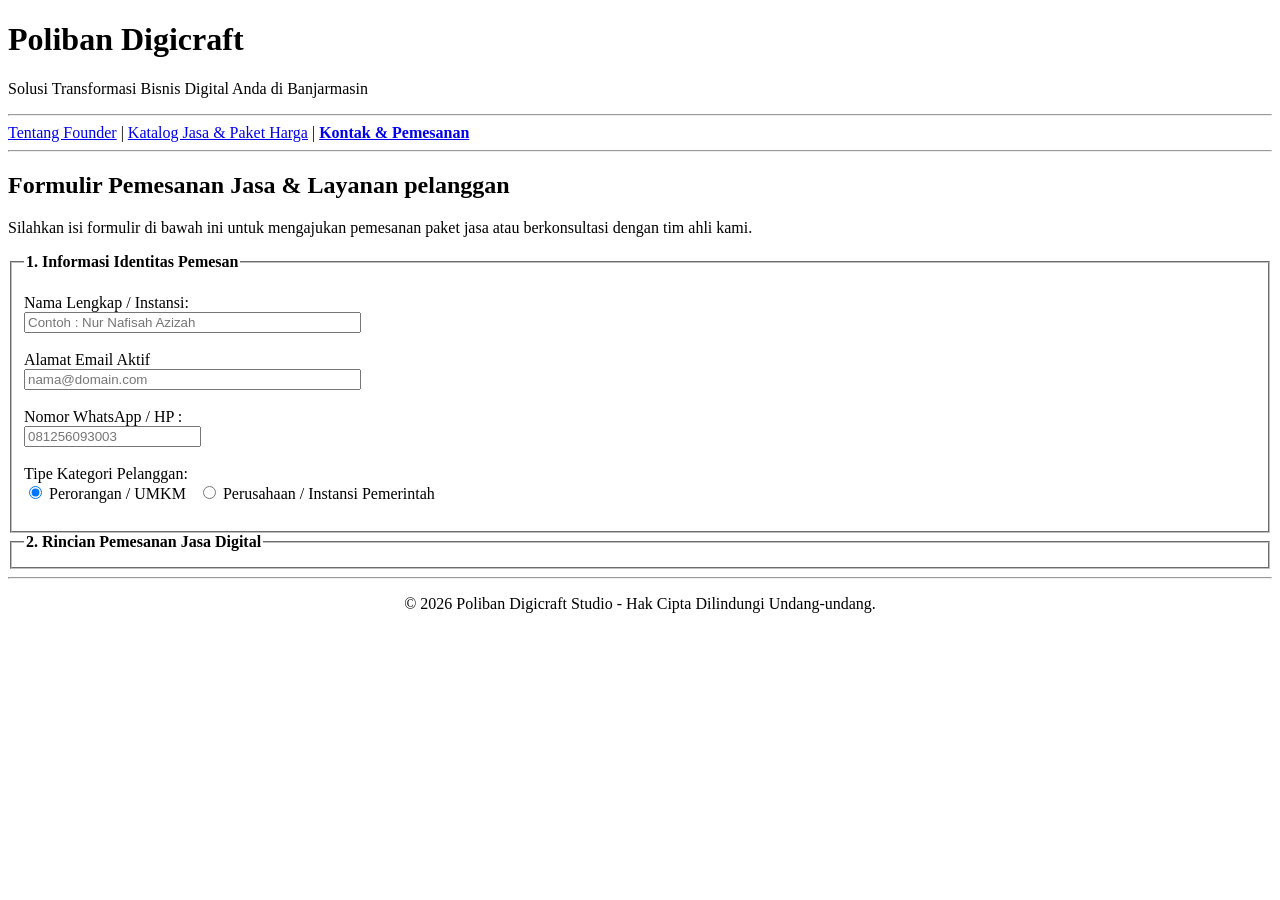
==== kontak.html @ 4de4b11e "pertemuan 4 form" ====
<!DOCTYPE html>
<html lang="en">
<head>
    <meta charset="UTF-8">
    <meta name="viewport" content="width=device-width, initial-scale=1.0">
    <title>Kontak & Pemesanan - Poliban Digicraft Studio</title>
</head>
<body>
    <!-- Bagian Kepala Halaman (Header & Navigasi)-->
    <header>
        <h1>Poliban Digicraft</h1>
        <p>Solusi Transformasi Bisnis Digital Anda di Banjarmasin</p>
        <hr>
    </header>
    <nav>
        <a href="biodata.html">Tentang Founder</a> |
        <a href="produk.html">Katalog Jasa & Paket Harga</a> |
        <a href="kontak.html"><b>Kontak & Pemesanan</b></a>
    </nav>
    <hr>

    <main>
        <h2>Formulir Pemesanan Jasa & Layanan pelanggan</h2>
        <p>Silahkan isi formulir di bawah ini untuk mengajukan pemesanan paket jasa atau berkonsultasi dengan tim ahli kami.</p>

        <form action="#" method="POST">
            <!-- Grup 1: Data Diri Pelanggan -->
             <fieldset>
                <legend><b>1. Informasi Identitas Pemesan</b></legend>
                <br>
                <label for="nama_lengkap">Nama Lengkap / Instansi:</label><br>
                <input type="text" id="nama_lengkap" name="nama_lengkap" placeholder="Contoh : Nur Nafisah Azizah" size="40" required>
                <br><br>

                <label for="email_pemesan">Alamat Email Aktif</label><br>
                <input type="email" id="email_pemesan" name="email_pemesan" placeholder="nama@domain.com" size="40" required>
                <br><br>

                <label for="no_whatsapp">Nomor WhatsApp / HP :</label><br>
                <input type="tel" id="no_whatsapp" name="no_whatsapp" placeholder="081256093003" required>
                <br><br>

                <label>Tipe Kategori Pelanggan:</label><br>
                <input type="radio" id="kategori_personal" name="tipe_klien" value="Personal" checked>
                <label for="kategori_personal">Perorangan / UMKM</label>&nbsp;&nbsp;
                <input type="radio" id="kategori_korporat" name="tipe_klien" value="Korporat">
                <label for="kategori_korporat">Perusahaan / Instansi Pemerintah</label>
                <br><br>
             </fieldset>
             <!-- Grup 2: Detail Pemesanan Layanan -->
              <fieldset>
                <legend><b>2. Rincian Pemesanan Jasa Digital</b></legend>
              </fieldset>
        </form>
    </main>


    <footer>
        <hr>
        <p align="center">&copy; 2026 Poliban Digicraft Studio - Hak Cipta Dilindungi Undang-undang.</p>
    </footer>
</html>
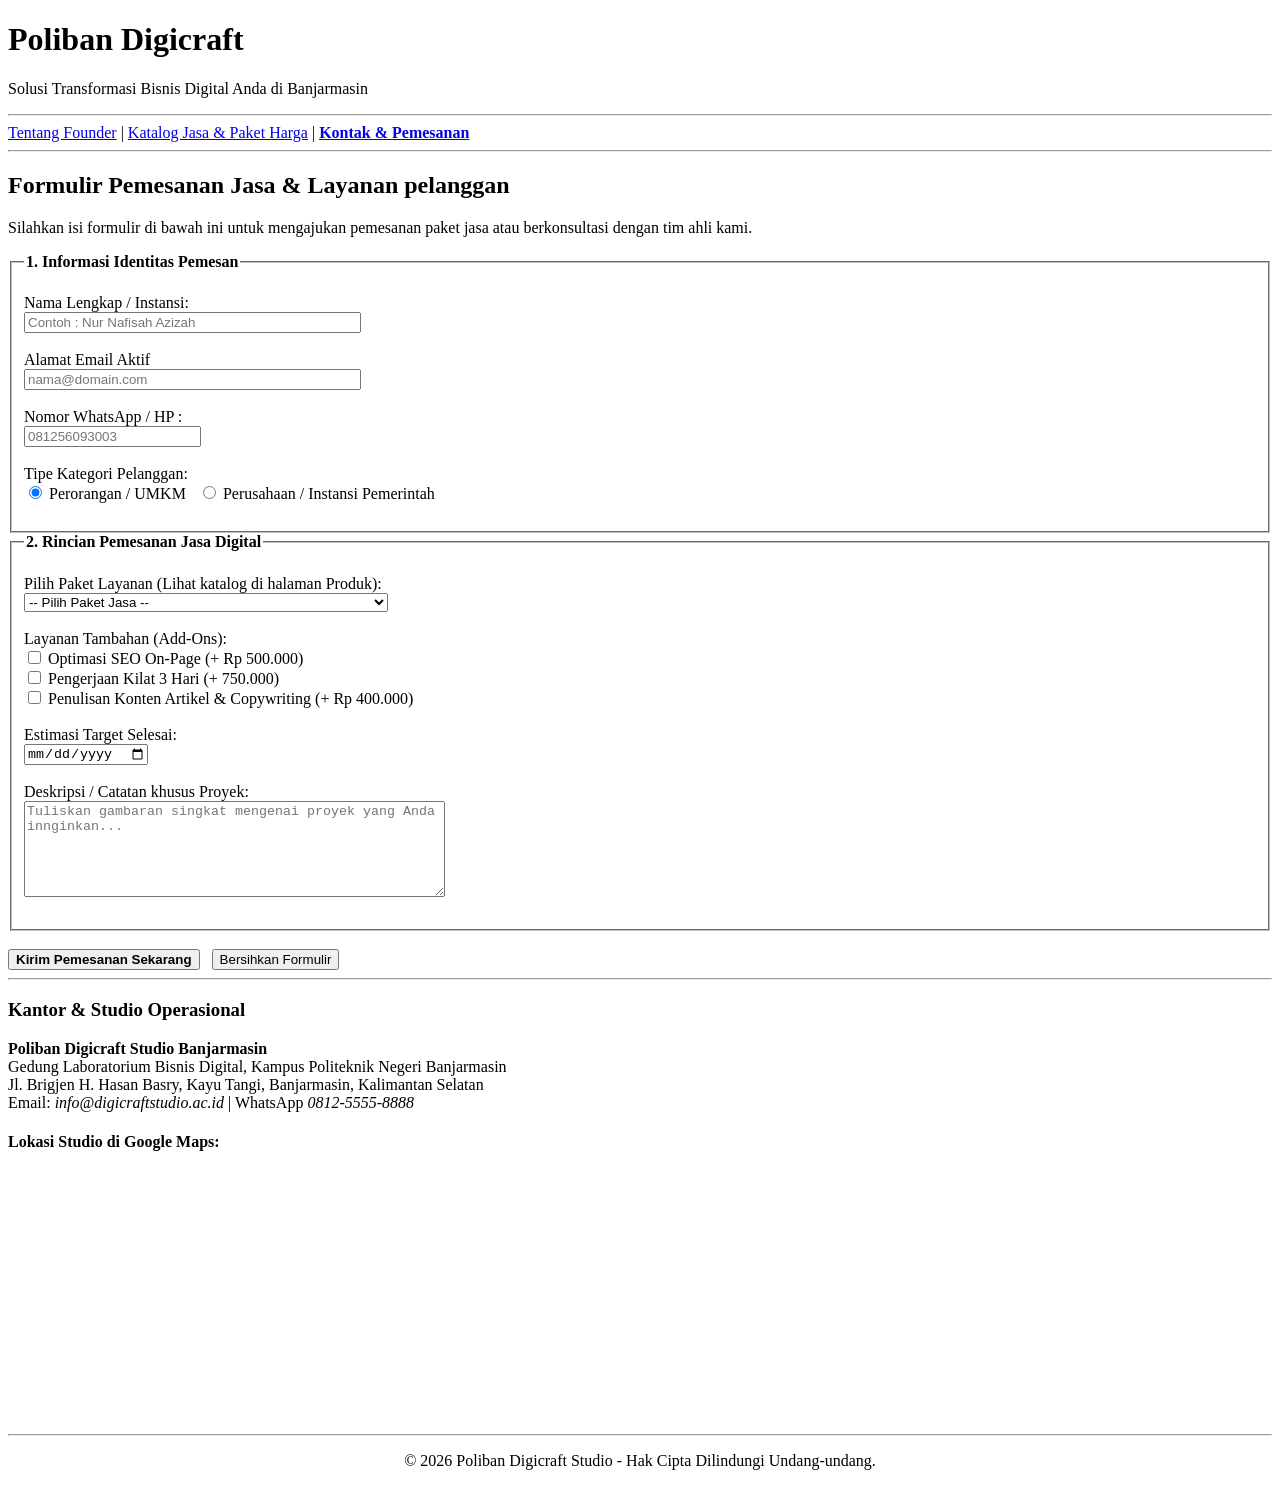
==== commit b89863be: "pertemuan 4 form" ====
--- a/kontak.html
+++ b/kontak.html
@@ -1,10 +1,12 @@
 <!DOCTYPE html>
 <html lang="en">
+
 <head>
     <meta charset="UTF-8">
     <meta name="viewport" content="width=device-width, initial-scale=1.0">
     <title>Kontak & Pemesanan - Poliban Digicraft Studio</title>
 </head>
+
 <body>
     <!-- Bagian Kepala Halaman (Header & Navigasi)-->
     <header>
@@ -21,19 +23,22 @@
 
     <main>
         <h2>Formulir Pemesanan Jasa & Layanan pelanggan</h2>
-        <p>Silahkan isi formulir di bawah ini untuk mengajukan pemesanan paket jasa atau berkonsultasi dengan tim ahli kami.</p>
+        <p>Silahkan isi formulir di bawah ini untuk mengajukan pemesanan paket jasa atau berkonsultasi dengan tim ahli
+            kami.</p>
 
         <form action="#" method="POST">
             <!-- Grup 1: Data Diri Pelanggan -->
-             <fieldset>
+            <fieldset>
                 <legend><b>1. Informasi Identitas Pemesan</b></legend>
                 <br>
                 <label for="nama_lengkap">Nama Lengkap / Instansi:</label><br>
-                <input type="text" id="nama_lengkap" name="nama_lengkap" placeholder="Contoh : Nur Nafisah Azizah" size="40" required>
+                <input type="text" id="nama_lengkap" name="nama_lengkap" placeholder="Contoh : Nur Nafisah Azizah"
+                    size="40" required>
                 <br><br>
 
                 <label for="email_pemesan">Alamat Email Aktif</label><br>
-                <input type="email" id="email_pemesan" name="email_pemesan" placeholder="nama@domain.com" size="40" required>
+                <input type="email" id="email_pemesan" name="email_pemesan" placeholder="nama@domain.com" size="40"
+                    required>
                 <br><br>
 
                 <label for="no_whatsapp">Nomor WhatsApp / HP :</label><br>
@@ -46,17 +51,64 @@
                 <input type="radio" id="kategori_korporat" name="tipe_klien" value="Korporat">
                 <label for="kategori_korporat">Perusahaan / Instansi Pemerintah</label>
                 <br><br>
-             </fieldset>
-             <!-- Grup 2: Detail Pemesanan Layanan -->
-              <fieldset>
+            </fieldset>
+            <!-- Grup 2: Detail Pemesanan Layanan -->
+            <fieldset>
                 <legend><b>2. Rincian Pemesanan Jasa Digital</b></legend>
-              </fieldset>
-        </form>
+                <br>
+                <label for="pilih_paket">Pilih Paket Layanan (Lihat katalog di halaman Produk):</label><br>
+                <select id="pilih_paket" name="pilih_paket" required>
+                    <option value="">-- Pilih Paket Jasa --</option>
+                    <option value="Silver">Paket Silver Branding (Rp 1.500.000)</option>
+                    <option value="Gold">Paket Gold Web Development (Rp 3.000.000)</option>
+                    <option value="Platinum">Paket Platinum Full Digital Transformation (Rp 5.000.000)</option>
+                    <option value="Custom">Konsultasi Custom Project</option>
+                </select>
+                <br><br>
+
+                <label>Layanan Tambahan (Add-Ons):</label><br>
+                <input type="checkbox" id="addon_seo" name="addons[]" value="SEO Optimization">
+                <label for="addon_seo">Optimasi SEO On-Page (+ Rp 500.000)</label><br>
+                <input type="checkbox" id="addon_express" name="addons[]" value="Express Delivery">
+                <label for="addon_express">Pengerjaan Kilat 3 Hari (+ 750.000)</label><br>
+                <input type="checkbox" id="addon_content" name="addons[]" value="Content Writing">
+                <label for="addon_context">Penulisan Konten Artikel & Copywriting (+ Rp 400.000)</label>
+                <br><br>
+
+                <label for="target_selesai">Estimasi Target Selesai:</label><br>
+                <input type="date" id="target_selesai" name="target_selesai">
+                <br><br>
+
+                <label for="detail_pesan">Deskripsi / Catatan khusus Proyek:</label><br>
+                <textarea id="detail_pesan" name="detail_pesan" rows="6" cols="50"
+                    placeholder="Tuliskan gambaran singkat mengenai proyek yang Anda innginkan..."></textarea>
+                <br><br>
+            </fieldset>
+            <br>
+
+            <!-- Tombol Aksi -->
+            <button type="submit"><b>Kirim Pemesanan Sekarang</b></button>
+            &nbsp;
+            <button type="reset">Bersihkan Formulir</button>
+            <!-- Bagian Informasi Alamat & Peta Studio -->
+            <section>
+                <hr>
+                <h3>Kantor & Studio Operasional</h3>
+                <p><b>Poliban Digicraft Studio Banjarmasin</b><br>
+                    Gedung Laboratorium Bisnis Digital, Kampus Politeknik Negeri Banjarmasin<br>
+                    Jl. Brigjen H. Hasan Basry, Kayu Tangi, Banjarmasin, Kalimantan Selatan<br>
+                    Email: <i>info@digicraftstudio.ac.id</i> | WhatsApp <i>0812-5555-8888</i></p>
+
+                <h4>Lokasi Studio di Google Maps:</h4>
+                <iframe
+                    src="https://maps.google.com/maps?q=Politeknik%20Negeri%20Banjarmasin&t=&z=15&ie=UTF8&iwloc=&output=embed"
+                    width="100%" height="250" frameborder="0" style="border:0;" allowfullscreen="">
+                </iframe>
+            </section>
     </main>
-
-
     <footer>
         <hr>
         <p align="center">&copy; 2026 Poliban Digicraft Studio - Hak Cipta Dilindungi Undang-undang.</p>
     </footer>
+
 </html>
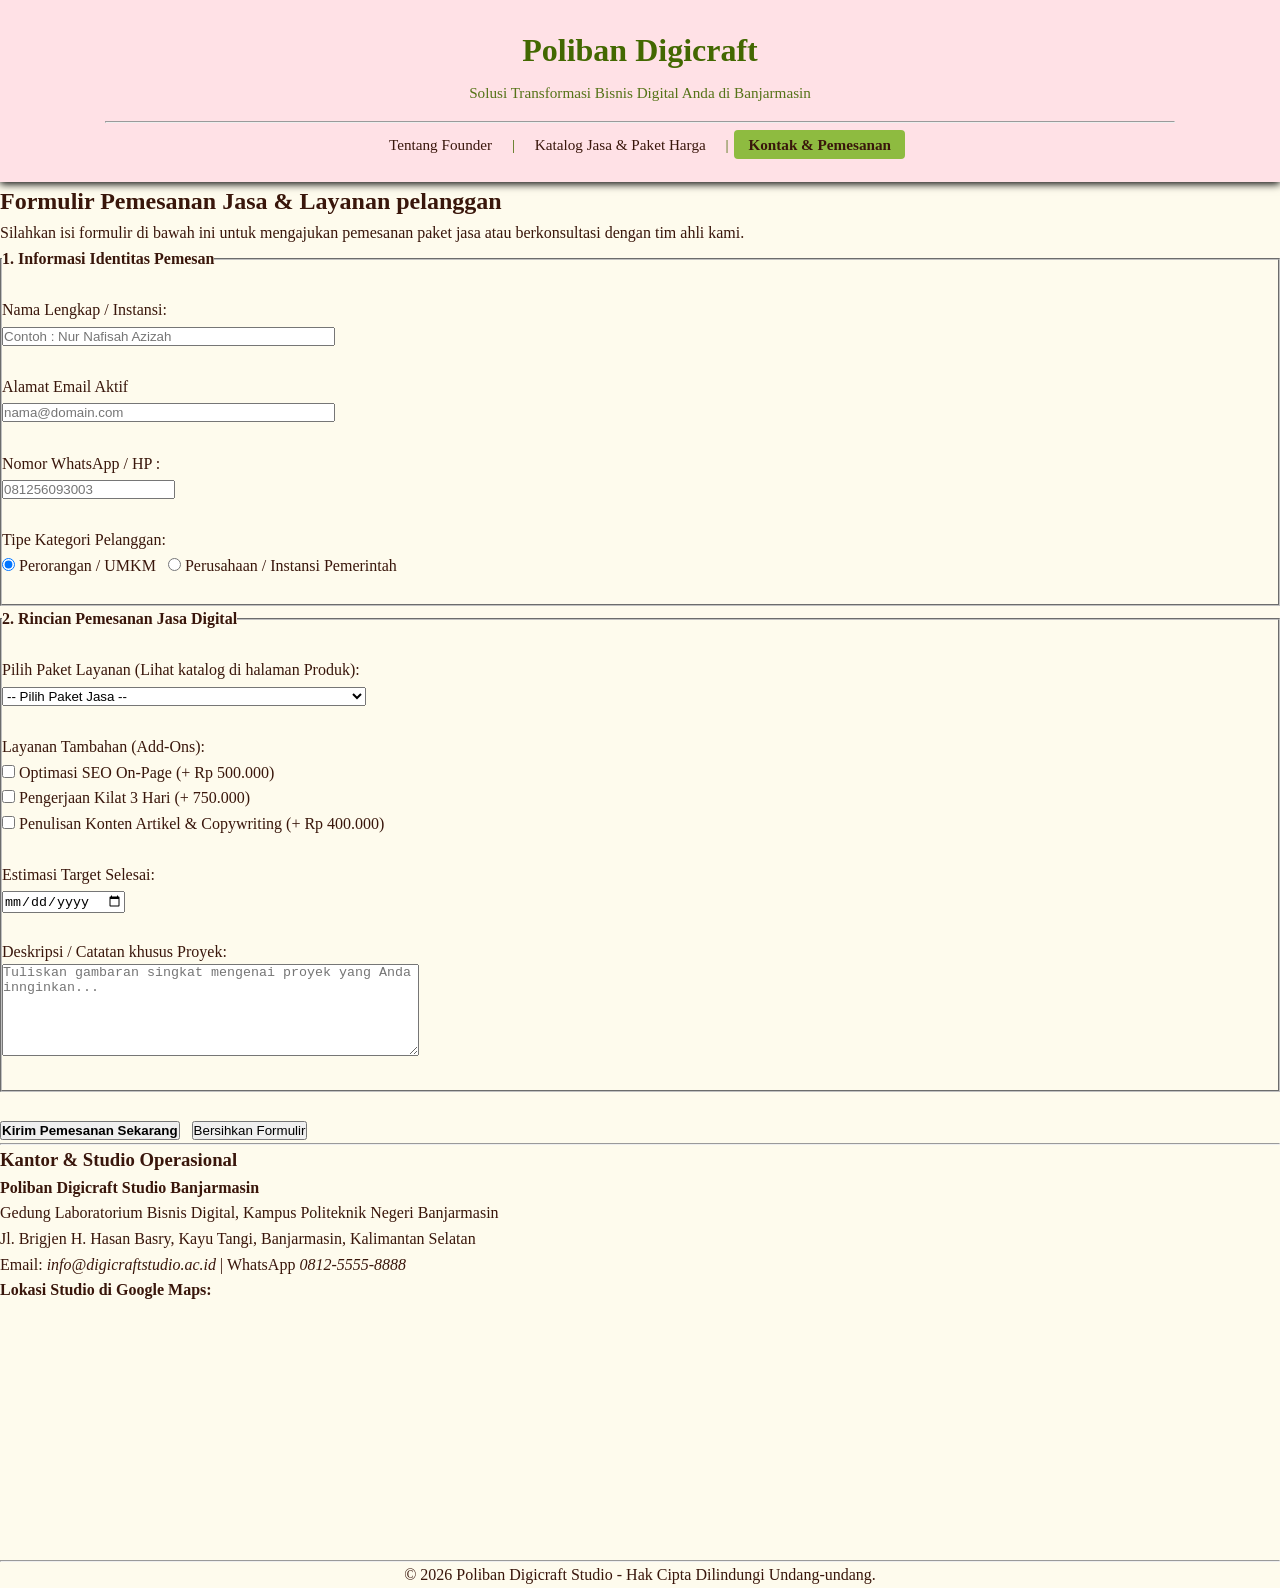
==== commit e021feb4: "CSS modul 5" ====
--- a/kontak.html
+++ b/kontak.html
@@ -5,21 +5,23 @@
     <meta charset="UTF-8">
     <meta name="viewport" content="width=device-width, initial-scale=1.0">
     <title>Kontak & Pemesanan - Poliban Digicraft Studio</title>
+    <link rel="stylesheet" href="style.css">
 </head>
 
 <body>
     <!-- Bagian Kepala Halaman (Header & Navigasi)-->
     <header>
-        <h1>Poliban Digicraft</h1>
-        <p>Solusi Transformasi Bisnis Digital Anda di Banjarmasin</p>
-        <hr>
+        <div class="container">
+            <h1>Poliban Digicraft</h1>
+            <p>Solusi Transformasi Bisnis Digital Anda di Banjarmasin</p>
+            <hr>
+            <nav>
+                <a href="biodata.html">Tentang Founder</a> |
+                <a href="produk.html">Katalog Jasa & Paket Harga</a> |
+                <a href="kontak.html" class="active">Kontak & Pemesanan</a>
+            </nav>
+        </div>
     </header>
-    <nav>
-        <a href="biodata.html">Tentang Founder</a> |
-        <a href="produk.html">Katalog Jasa & Paket Harga</a> |
-        <a href="kontak.html"><b>Kontak & Pemesanan</b></a>
-    </nav>
-    <hr>
 
     <main>
         <h2>Formulir Pemesanan Jasa & Layanan pelanggan</h2>
@@ -72,6 +74,7 @@
                 <input type="checkbox" id="addon_express" name="addons[]" value="Express Delivery">
                 <label for="addon_express">Pengerjaan Kilat 3 Hari (+ 750.000)</label><br>
                 <input type="checkbox" id="addon_content" name="addons[]" value="Content Writing">
+                
                 <label for="addon_context">Penulisan Konten Artikel & Copywriting (+ Rp 400.000)</label>
                 <br><br>
 
--- a/style.css
+++ b/style.css
@@ -0,0 +1,60 @@
+/* 2. CSS RESET */
+* {
+    margin: 0;
+    padding: 0;
+    box-sizing: border-box;
+}
+
+body {font-family: Georgia, 'Times New Roman', Times, serif;
+    line-height: 1.6;
+    color: #39160b;
+    background-color: rgb(254, 251, 237);
+}
+
+/* 3. LAYOUT CONTAINER */
+.container {
+    width: 90%;
+    max-width: 1100px;
+    margin: 0 auto;
+    padding: 0 15px;
+
+}
+
+/* HEADER & NAVIGASI */
+header {
+    background-color: rgb(255, 225, 230);
+    color: rgb(67, 104, 1);
+    padding: 25px 0;
+    text-align: center;
+    box-shadow: 0 2px 8px rgba(0, 0, 0, 1);
+}
+
+header h1 {
+    font-size: 2rem;
+    margin-bottom: 5px;
+}
+
+header p {
+    font-size: 0.95rem;
+    opacity: 0.9;
+    margin-bottom: 15px;
+}
+
+nav {
+    margin-top: 10px;
+    font-size: 0.95rem;
+}
+
+nav a {
+    color: #39160b;
+    text-decoration: none;
+    padding: 6px 14px;
+    margin: 0 2px;
+    border-radius: 4px;
+    transition: all 0.3s ease;
+}
+
+nav a:hover, nav a.active {
+    background-color: rgb(142, 187, 64);
+    font-weight: bold;
+}
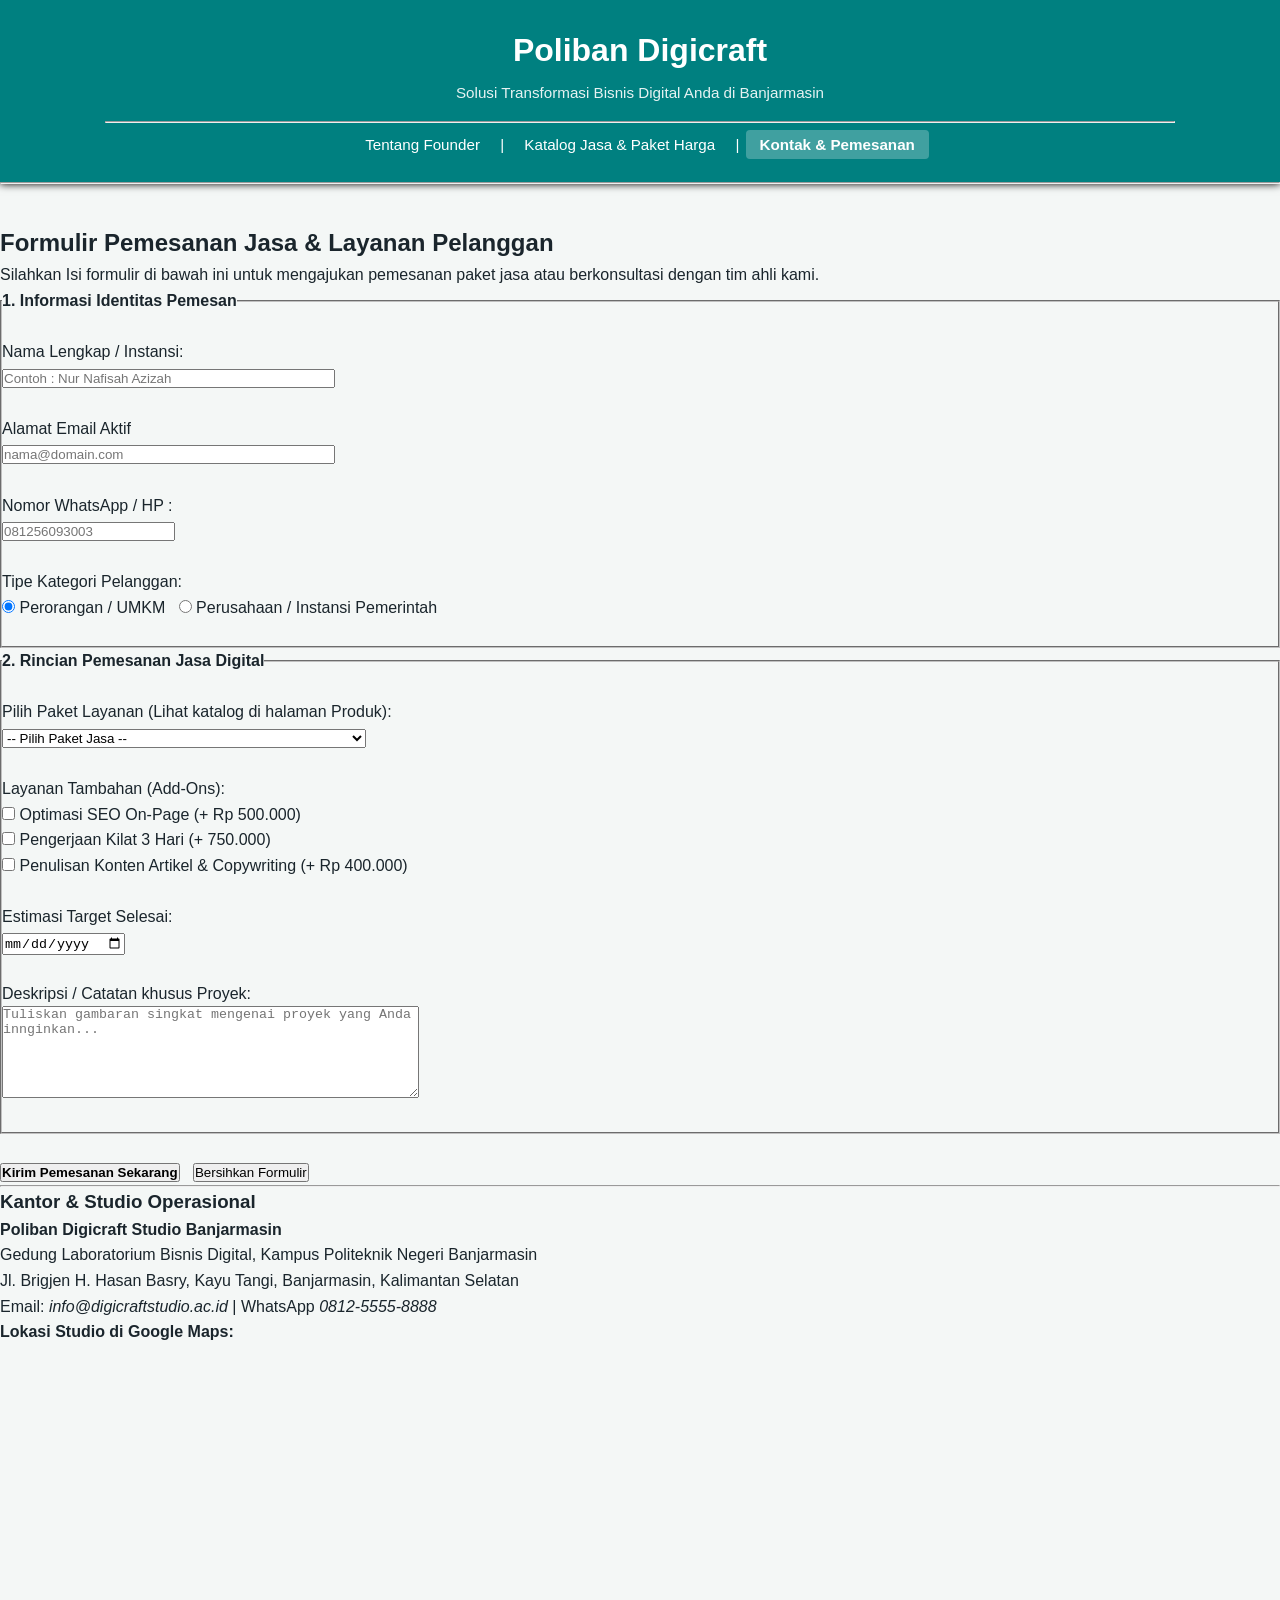
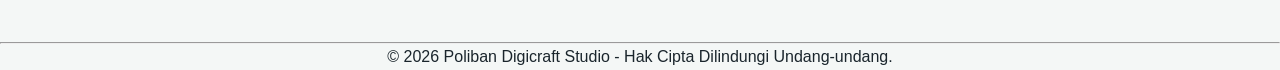
==== commit a5272b02: "Css Produk" ====
--- a/kontak.html
+++ b/kontak.html
@@ -22,11 +22,11 @@
             </nav>
         </div>
     </header>
+    <hr>
 
     <main>
-        <h2>Formulir Pemesanan Jasa & Layanan pelanggan</h2>
-        <p>Silahkan isi formulir di bawah ini untuk mengajukan pemesanan paket jasa atau berkonsultasi dengan tim ahli
-            kami.</p>
+        <h2>Formulir Pemesanan Jasa & Layanan Pelanggan</h2>
+        <p>Silahkan Isi formulir di bawah ini untuk mengajukan pemesanan paket jasa atau berkonsultasi dengan tim ahli kami.</p>
 
         <form action="#" method="POST">
             <!-- Grup 1: Data Diri Pelanggan -->
@@ -108,7 +108,9 @@
                     width="100%" height="250" frameborder="0" style="border:0;" allowfullscreen="">
                 </iframe>
             </section>
+        </form>
     </main>
+    
     <footer>
         <hr>
         <p align="center">&copy; 2026 Poliban Digicraft Studio - Hak Cipta Dilindungi Undang-undang.</p>
--- a/style.css
+++ b/style.css
@@ -1,3 +1,18 @@
+/* 1. CSS Variabel */
+:root {
+    --primary-color:#008080;
+    --primary-dark:#005A5A;
+    --secondary-color:#1A252C;
+    --accent-color: #FF9800; 
+    --bg-light:#F4F7F6;
+    --white: #FFFFFF;
+    --text-muted: #666666;
+    --border-color:#E0E0E0;
+    --shadow-soft: 0 4px 12px rgba(0, 0, 0, 0.08);
+    --shadow-hover: 0 8px 24px rgba(0, 0, 0, 0.15);
+    --transition-fast: all 0.3s ease;
+}
+
 /* 2. CSS RESET */
 * {
     margin: 0;
@@ -5,10 +20,11 @@
     box-sizing: border-box;
 }
 
-body {font-family: Georgia, 'Times New Roman', Times, serif;
+body {
+    font-family: 'Segoe UI', Tahoma, Geneva, Verdana, sans-serif;
     line-height: 1.6;
-    color: #39160b;
-    background-color: rgb(254, 251, 237);
+    color: var(--secondary-color);
+    background-color: var(--bg-light);
 }
 
 /* 3. LAYOUT CONTAINER */
@@ -22,8 +38,8 @@
 
 /* HEADER & NAVIGASI */
 header {
-    background-color: rgb(255, 225, 230);
-    color: rgb(67, 104, 1);
+    background-color: var(--primary-color);
+    color: var(--white);
     padding: 25px 0;
     text-align: center;
     box-shadow: 0 2px 8px rgba(0, 0, 0, 1);
@@ -46,15 +62,89 @@
 }
 
 nav a {
-    color: #39160b;
+    color: var(--white-);
     text-decoration: none;
     padding: 6px 14px;
     margin: 0 2px;
     border-radius: 4px;
-    transition: all 0.3s ease;
+    transition: var(--transition-fast);
 }
 
 nav a:hover, nav a.active {
-    background-color: rgb(142, 187, 64);
+    background-color: rgba(255,255,255, 0.25);
     font-weight: bold;
+}
+
+/* 5. Main Content */
+main {
+    padding: 40px 0;
+}
+
+.section {
+    margin-bottom: 50px;
+}
+
+.section-title {
+    text-align: center;
+    font-size: 1.8rem;
+    color: var(--secondary-color);
+    margin-bottom: 5px;
+}
+
+.section-subtitle {
+    text-align: center;
+    color: var(--text-muted);
+    font-size: 0.95rem;
+    margin-bottom: 30px;
+}
+
+.card-grid {
+    display: flex;
+    flex-wrap: wrap;
+    gap: 25px;
+    justify-content: center;
+}
+
+/* 8. CARD */
+.card {
+    background-color: var(--white-);
+    border-radius: 10px;
+    box-shadow: var(--shadow-soft);
+    overflow: hidden;
+    flex: 1 1 300px;
+    max-width: 340px;
+    display: flex;
+    flex-direction: column;
+    transform: var(--transition-fast);
+    border: 1px solid var(--border-color);
+}
+
+.card:hover {
+    transform: translateY(-8px);
+    box-shadow: var(--shadow-hover);
+}
+
+.card-img {
+    width: 100%;
+    height: 190px;
+    object-fit: cover;
+}
+
+.card-body {
+    padding: 22px;
+    display: flex;
+    flex-direction: column;
+    flex-grow: 1;
+}
+
+.card-title {
+    font-size: 1.2rem;
+    color: var(--secondary-color);
+    margin-bottom: 10px;
+}
+
+.card-text {
+    font-size: 0.9rem;
+    color:var(--text-muted);
+    margin-bottom: 15px;
 }
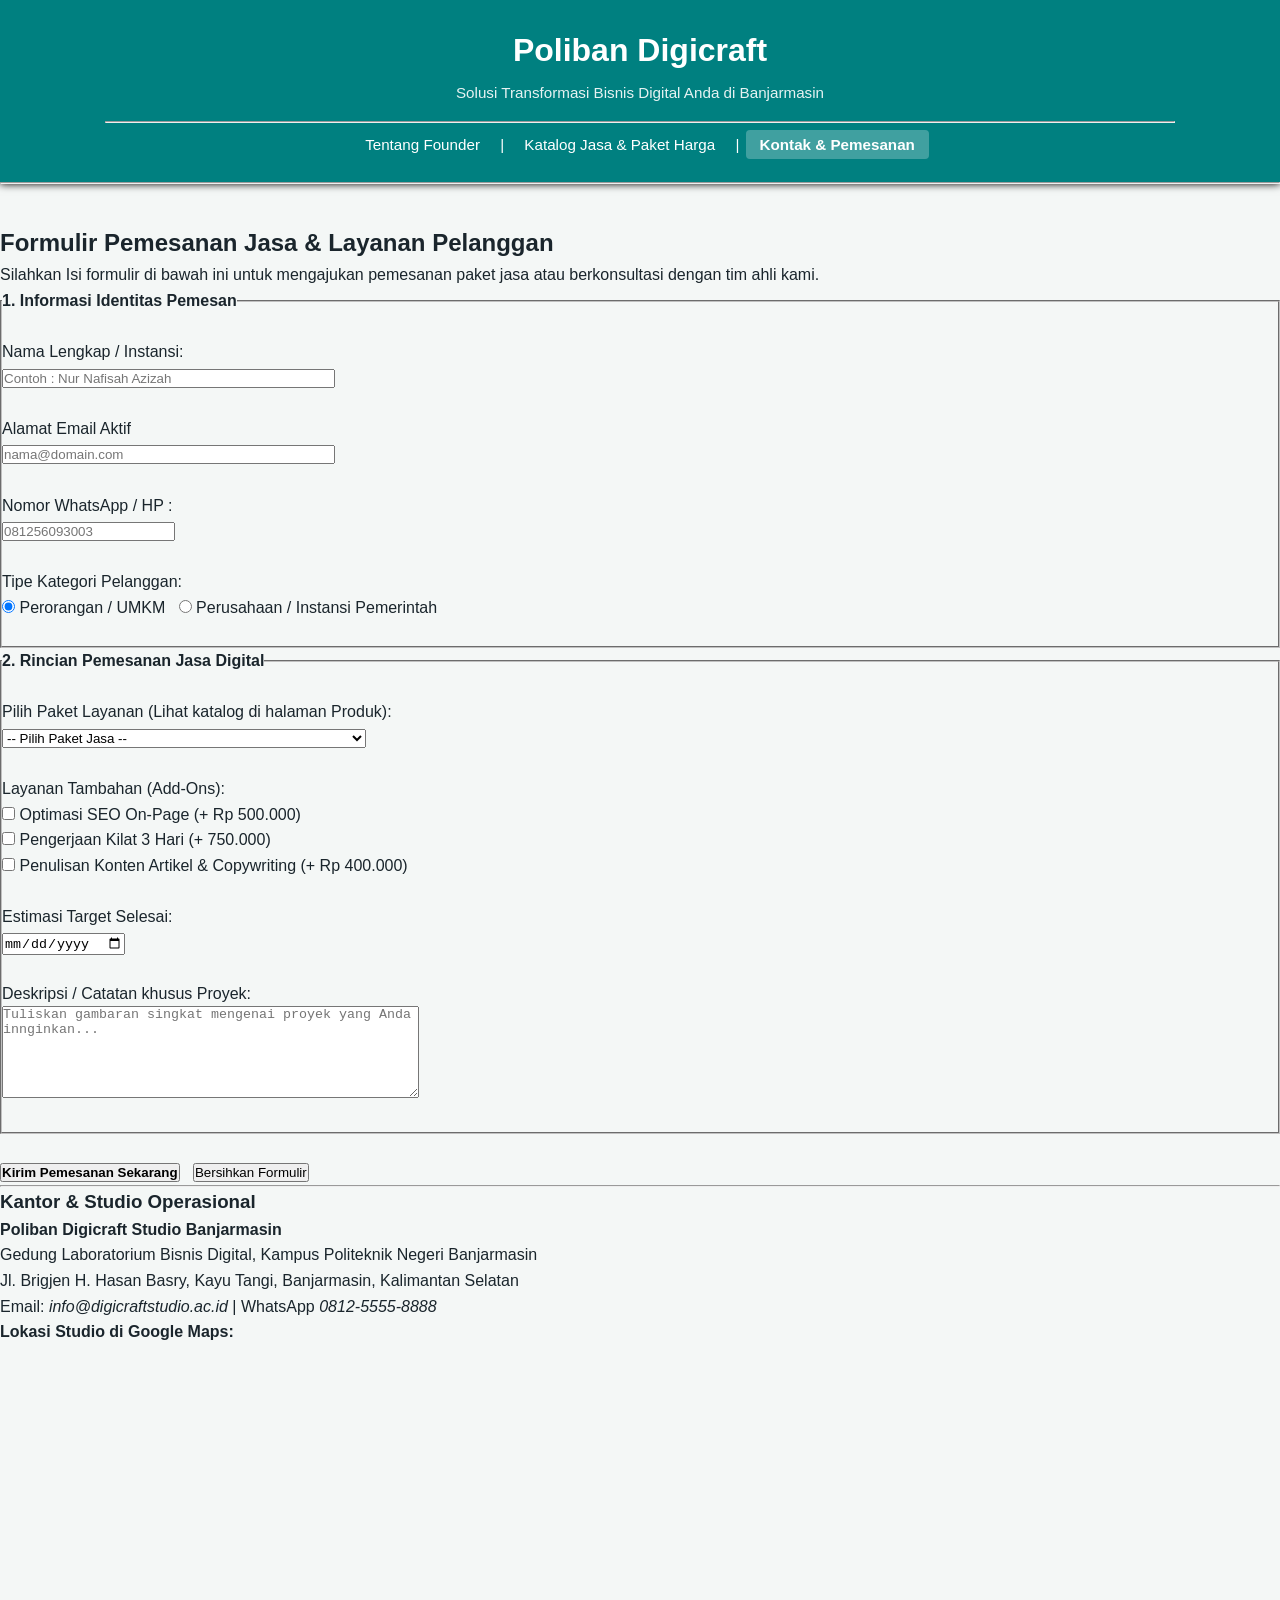
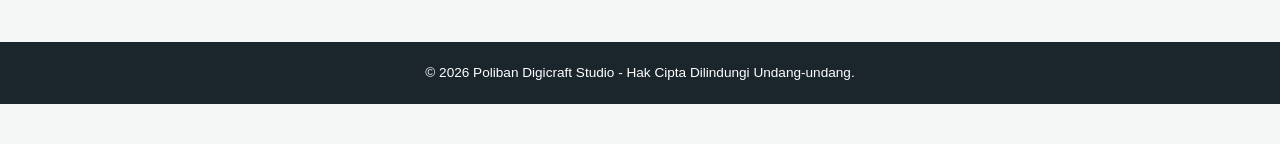
==== commit 272f03b6: "css produk sudah selesai" ====
--- a/kontak.html
+++ b/kontak.html
@@ -112,7 +112,6 @@
     </main>
     
     <footer>
-        <hr>
         <p align="center">&copy; 2026 Poliban Digicraft Studio - Hak Cipta Dilindungi Undang-undang.</p>
     </footer>
 
--- a/style.css
+++ b/style.css
@@ -62,7 +62,7 @@
 }
 
 nav a {
-    color: var(--white-);
+    color: var(--white);
     text-decoration: none;
     padding: 6px 14px;
     margin: 0 2px;
@@ -107,7 +107,7 @@
 
 /* 8. CARD */
 .card {
-    background-color: var(--white-);
+    background-color: var(--white-) ;
     border-radius: 10px;
     box-shadow: var(--shadow-soft);
     overflow: hidden;
@@ -115,7 +115,7 @@
     max-width: 340px;
     display: flex;
     flex-direction: column;
-    transform: var(--transition-fast);
+    transition: var(--transition-fast);
     border: 1px solid var(--border-color);
 }
 
@@ -147,4 +147,328 @@
     font-size: 0.9rem;
     color:var(--text-muted);
     margin-bottom: 15px;
+}
+
+.video-container {
+    position: relative;
+    padding-bottom: 56.25%;
+    height: 0;
+    overflow: hidden;
+    background-color: #000;
+}
+
+.video-container iframe {
+    position: absolute;
+    top: 0;
+    left: 0;
+    width: 100%;
+    height: 100%;
+    border: 0;
+}
+
+.pricing-card {
+    text-align: center;
+    position: relative;
+}
+
+.badge {
+   display: inline-block;
+   padding: 4px 12px;
+   font-size: 0.75rem;
+   font-weight: bold;
+   text-transform: uppercase;
+   background-color: #E0F2f1;
+   color: var(--primary-color);
+   border-radius: 20px;
+   margin-bottom: 12px;
+}
+
+.card-price {
+    font-size: 1.6rem;
+    font-weight: bold;
+    color: var(--primary-color);
+    margin: 8px 0 15px 0;
+}
+
+.card-features {
+    list-style: none;
+    margin-bottom: 20px;
+    text-align: left;
+    padding: 0 5px;
+}
+
+.card-features li {
+    font-size: 0.9rem;
+    padding: 7px 0;
+    border-bottom: 1px dashed var(--border-color);
+    color: #444;
+}
+
+.card-features li::before {
+    content: "✓ ";
+    color: var(--primary-color);
+    font-weight: bold;
+}
+
+.btn-primary {
+    display: inline-block;
+    background-color: var(--primary-color);
+    color: var(--white);
+    padding: 10px 20px;
+    text-decoration: none;
+    border-radius: 6px;
+    font-weight: bold;
+    font-size: 0.9rem;
+    text-align: center;
+    margin-top: auto;
+    transition: var(--transition-fast);
+}
+
+.btn-primary:hover {
+   background-color: var(--primary-dark);
+}
+
+.pricing-card.featured {
+    border: 2px solid var(--primary-color);
+    transform: scale(1.03);
+}
+
+.pricing-card.featured:hover {
+    transform: scale(1.1) translateY(-8px);
+}
+
+.badge-featured {
+    background-color: var(--accent-color);
+    color: var(--white);
+}
+
+footer {
+    background-color: var(--secondary-color);
+    color: var(--white);
+    text-align: center;
+    padding: 20PX 0;
+    margin-bottom: 40px;
+    font-size: 0.85rem;
+}
+
+
+
+
+
+
+
+
+
+
+
+
+
+
+
+
+
+
+
+html {
+    scroll-behavior: smooth;
+}
+
+
+/* PROFIL UTAMA FOUNDER */
+.founder-hero {
+    background: linear-gradient(135deg, #FFFFFF, #EAF6F5);
+    border-radius: 16px;
+    box-shadow: var(--shadow-soft);
+    border: 1px solid var(--border-color);
+    padding: 40px;
+    display: flex;
+    align-items: center;
+    justify-content: space-between;
+    gap: 40px;
+    margin-bottom: 45px;
+    transition: var(--transition-fast);
+}
+
+.founder-hero:hover {
+    box-shadow: var(--shadow-hover);
+}
+
+.founder-info {
+    flex: 1;
+}
+
+.founder-badge {
+    display: inline-block;
+    background-color: var(--primary-color);
+    color: var(--white);
+    font-size: 0.8rem;
+    font-weight: bold;
+    padding: 6px 15px;
+    border-radius: 20px;
+    margin-bottom: 15px;
+    text-transform: uppercase;
+    letter-spacing: 1px;
+}
+
+.founder-info h2 {
+    font-size: 2rem;
+    color: var(--primary-dark);
+    margin-bottom: 15px;
+}
+
+.founder-info p {
+    color: var(--text-muted);
+    margin-bottom: 12px;
+    font-size: 0.95rem;
+}
+
+.founder-info p span {
+    font-weight: 600;
+    color: var(--primary-color);
+    display: inline-block;
+    width: 130px;
+}
+
+/* FOTO FOUNDER */
+.founder-photo {
+    width: 300px;
+    height: 300px;
+    object-fit: cover;
+    object-position: center;
+    border-radius: 50%;
+    border: 5px solid var(--white);
+    box-shadow: 0 6px 18px rgba(0, 128, 128, 0.18);
+    transition: var(--transition-fast);
+}
+
+/* MEDIA SOSIAL */
+.founder-actions {
+    display: flex;
+    flex-wrap: wrap;
+    gap: 10px;
+    align-items: center;
+    margin-top: 22px;
+}
+
+.btn-outline {
+    border: 1.5px solid var(--primary-color);
+    color: var(--primary-color);
+    text-decoration: none;
+    padding: 8px 17px;
+    border-radius: 25px;
+    font-size: 0.85rem;
+    font-weight: 600;
+    transition: var(--transition-fast);
+    background-color: var(--white);
+}
+
+.btn-outline:hover {
+    background-color: var(--primary-color);
+    color: var(--white);
+    transform: translateY(-3px);
+}
+
+/* Timeline / Riwayat Pendidikan */
+.timeline-list {
+    list-style: none;
+}
+
+.timeline-list li {
+    position: relative;
+    padding-left: 18px;
+    margin-bottom: 14px;
+    font-size: 0.9rem;
+    color: var(--text-muted);
+}
+
+.timeline-list li::before {
+    content: "";
+    position: absolute;
+    left: 0;
+    top: 7px;
+    width: 8px;
+    height: 8px;
+    border-radius: 50%;
+    background-color: var(--accent-color);
+}
+
+.timeline-year {
+    font-weight: bold;
+    color: var(--primary-color);
+    display: inline-block;
+    margin-right: 5px;
+}
+
+/* Skill Tags */
+.skill-tags {
+    display: flex;
+    flex-wrap: wrap;
+    gap: 8px;
+    margin-top: 5px;
+}
+
+.tag {
+    background-color: var(--bg-light);
+    color: var(--secondary-color);
+    border: 1px solid var(--border-color);
+    padding: 5px 12px;
+    border-radius: 20px;
+    font-size: 0.82rem;
+    font-weight: 500;
+}
+
+/* =========================================
+   STYLE KATALOG MODERN (Mengganti Card Biasa)
+========================================= */
+.catalog-container {
+    display: flex;
+    flex-direction: column;
+    gap: 20px;
+    max-width: 900px;
+    margin: 0 auto;
+}
+
+.catalog-item {
+    background-color: var(--white);
+    border: 1px solid var(--border-color);
+    border-radius: 8px;
+    padding: 25px 30px;
+    box-shadow: var(--shadow-soft);
+    display: flex;
+    align-items: flex-start;
+    gap: 30px;
+    transition: var(--transition-fast);
+}
+
+.catalog-header {
+    flex: 0 0 250px;
+    border-right: 2px solid var(--bg-light);
+}
+
+.catalog-body {
+    flex: 1;
+}
+
+.catalog-desc {
+    font-size: 0.9rem;
+    color: var(--text-muted);
+    margin-bottom: 12px;
+}
+
+horizontal-timeline {
+    display: flex;
+    flex-direction: column;
+    gap: 12px;
+    list-style: none;
+}
+
+.horizontal-timeline li {
+    width: 100%;
+    padding-left: 0;
+    margin-bottom: 0;
+}
+
+.horizontal-timeline li::before {
+    content: none;
+    display: none;
 }
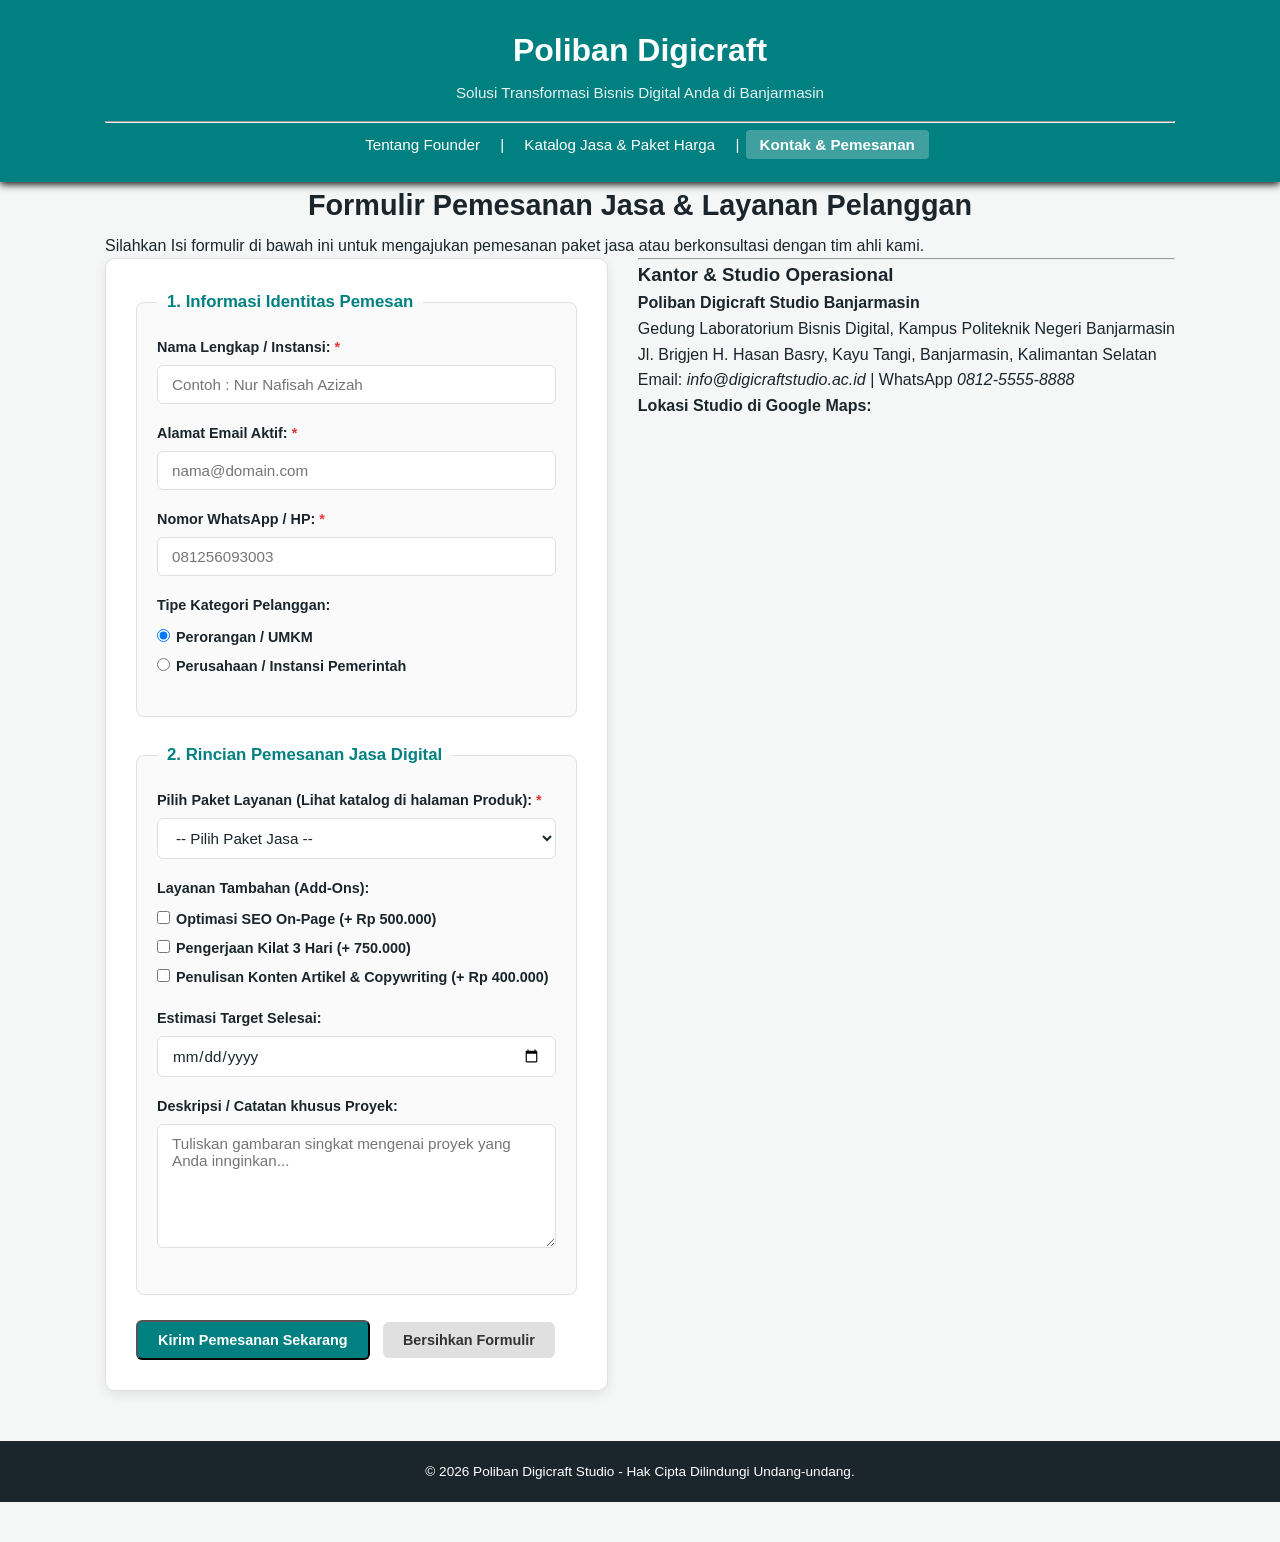
==== commit 3ccdf889: "kontak CSS" ====
--- a/kontak.html
+++ b/kontak.html
@@ -22,95 +22,122 @@
             </nav>
         </div>
     </header>
-    <hr>
 
-    <main>
-        <h2>Formulir Pemesanan Jasa & Layanan Pelanggan</h2>
-        <p>Silahkan Isi formulir di bawah ini untuk mengajukan pemesanan paket jasa atau berkonsultasi dengan tim ahli kami.</p>
+    <main class="container">
+        <section class="section">
+            <h2 class="section-title">Formulir Pemesanan Jasa & Layanan Pelanggan</h2>
+            <p class="section-subtile">Silahkan Isi formulir di bawah ini untuk mengajukan pemesanan paket jasa atau
+                berkonsultasi dengan tim
+                ahli kami.</p>
 
-        <form action="#" method="POST">
-            <!-- Grup 1: Data Diri Pelanggan -->
-            <fieldset>
-                <legend><b>1. Informasi Identitas Pemesan</b></legend>
-                <br>
-                <label for="nama_lengkap">Nama Lengkap / Instansi:</label><br>
-                <input type="text" id="nama_lengkap" name="nama_lengkap" placeholder="Contoh : Nur Nafisah Azizah"
-                    size="40" required>
-                <br><br>
+            <div class="contact-wrapper">
+                <div class="contact-form-card">
+                    <form action="#" method="POST">
+                        <!-- Grup 1: Data Diri Pelanggan -->
+                        <fieldset class="form-fieldset">
+                            <legend>1. Informasi Identitas Pemesan</legend>
+                            
+                            <div class="form-group">
+                                <label for="nama_lengkap">Nama Lengkap / Instansi: <span class="required">*</span></label>
+                                <input type="text" id="nama_lengkap" name="nama_lengkap" placeholder="Contoh : Nur Nafisah Azizah"
+                                    size="40" required>
+                            </div>
+                            
+                            <div class="form-group">
+                                <label for="email_pemesan">Alamat Email Aktif: <span class="required">*</span></label>
+                                <input type="email" id="email_pemesan" name="email_pemesan" placeholder="nama@domain.com" size="40"
+                                    required>
+                            </div>
+                            
+                            <div class="form-group">
+                                <label for="no_whatsapp">Nomor WhatsApp / HP: <span class="required">*</span></label>
+                                <input type="tel" id="no_whatsapp" name="no_whatsapp" placeholder="081256093003" required>
+                            </div>
+                           
+                            <div class="form-group">
+                                <label>Tipe Kategori Pelanggan:</label>
+                                <div class="radio-group">
+                                    <label class="inline-label">
+                                        <input type="radio" id="kategori_personal" name="tipe_klien" value="Personal" checked>Perorangan / UMKM
+                                    </label>
+                                    <label class="inline-label">
+                                        <input type="radio" id="kategori_korporat" name="tipe_klien" value="Korporat">Perusahaan / Instansi Pemerintah
+                                    </label>
+                                </div>
+                            </div>
+                           
+                        </fieldset>
+                        <!-- Grup 2: Detail Pemesanan Layanan -->
+                        <fieldset class="form-fieldset">
+                            <legend>2. Rincian Pemesanan Jasa Digital</legend>
+                            
+                            <div class="form-group">
+                                <label for="pilih_paket">Pilih Paket Layanan (Lihat katalog di halaman Produk): <span class="required">*</span></label>
+                                <select id="pilih_paket" name="pilih_paket" required>
+                                    <option value="">-- Pilih Paket Jasa --</option>
+                                    <option value="Silver">Paket Silver Branding (Rp 1.500.000)</option>
+                                    <option value="Gold">Paket Gold Web Development (Rp 3.000.000)</option>
+                                    <option value="Platinum">Paket Platinum Full Digital Transformation (Rp 5.000.000)</option>
+                                    <option value="Custom">Konsultasi Custom Project</option>
+                                </select>
+                            </div>
+                            
+                            <div class="form-group">
+                                <label>Layanan Tambahan (Add-Ons):</label>
+                                <div class="checkbox-group">
+                                    <label class="checkbox-item">
+                                        <input type="checkbox" id="addon_seo" name="addons[]" value="SEO Optimization">Optimasi SEO On-Page (+ Rp 500.000)
+                                    </label>
+                                    <label class="checkbox-item">
+                                        <input type="checkbox" id="addon_express" name="addons[]" value="Express Delivery">Pengerjaan Kilat 3 Hari (+ 750.000)
+                                    </label>
+                                    <label class="checkbox-item">
+                                        <input type="checkbox" id="addon_content" name="addons[]" value="Content Writing">Penulisan Konten Artikel & Copywriting (+ Rp 400.000)
+                                    </label>
+                                </div>
+                            </div>
+                            
+                            <div class="form-group">
+                                <label for="target_selesai">Estimasi Target Selesai:</label>
+                                <input type="date" id="target_selesai" name="target_selesai">
+                            </div>
 
-                <label for="email_pemesan">Alamat Email Aktif</label><br>
-                <input type="email" id="email_pemesan" name="email_pemesan" placeholder="nama@domain.com" size="40"
-                    required>
-                <br><br>
+                            <div class="form-group">
+                                <label for="detail_pesan">Deskripsi / Catatan khusus Proyek:</label>
+                                <textarea id="detail_pesan" name="detail_pesan" rows="6" cols="50"
+                                    placeholder="Tuliskan gambaran singkat mengenai proyek yang Anda innginkan..."></textarea>
+                            </div>
+                            
+                        </fieldset>
+                                
+                        <div class="form-action">
+                            <!-- Tombol Aksi -->
+                            <button type="submit" class="btn-primary">Kirim Pemesanan Sekarang</button>
+                            &nbsp;
+                            <button type="reset" class="btn-secondary">Bersihkan Formulir</button>
+                        </div>
+                    </form>
+                </div>
+    
+                <!-- Bagian Informasi Alamat & Peta Studio -->
+                <section>
+                    <hr>
+                    <h3>Kantor & Studio Operasional</h3>
+                    <p><b>Poliban Digicraft Studio Banjarmasin</b><br>
+                        Gedung Laboratorium Bisnis Digital, Kampus Politeknik Negeri Banjarmasin<br>
+                        Jl. Brigjen H. Hasan Basry, Kayu Tangi, Banjarmasin, Kalimantan Selatan<br>
+                        Email: <i>info@digicraftstudio.ac.id</i> | WhatsApp <i>0812-5555-8888</i></p>
+    
+                    <h4>Lokasi Studio di Google Maps:</h4>
+                    <iframe
+                        src="https://maps.google.com/maps?q=Politeknik%20Negeri%20Banjarmasin&t=&z=15&ie=UTF8&iwloc=&output=embed"
+                        width="100%" height="250" frameborder="0" style="border:0;" allowfullscreen="">
+                    </iframe>
+                </section>
+            </div>
+        </section>
+    </main>
 
-                <label for="no_whatsapp">Nomor WhatsApp / HP :</label><br>
-                <input type="tel" id="no_whatsapp" name="no_whatsapp" placeholder="081256093003" required>
-                <br><br>
-
-                <label>Tipe Kategori Pelanggan:</label><br>
-                <input type="radio" id="kategori_personal" name="tipe_klien" value="Personal" checked>
-                <label for="kategori_personal">Perorangan / UMKM</label>&nbsp;&nbsp;
-                <input type="radio" id="kategori_korporat" name="tipe_klien" value="Korporat">
-                <label for="kategori_korporat">Perusahaan / Instansi Pemerintah</label>
-                <br><br>
-            </fieldset>
-            <!-- Grup 2: Detail Pemesanan Layanan -->
-            <fieldset>
-                <legend><b>2. Rincian Pemesanan Jasa Digital</b></legend>
-                <br>
-                <label for="pilih_paket">Pilih Paket Layanan (Lihat katalog di halaman Produk):</label><br>
-                <select id="pilih_paket" name="pilih_paket" required>
-                    <option value="">-- Pilih Paket Jasa --</option>
-                    <option value="Silver">Paket Silver Branding (Rp 1.500.000)</option>
-                    <option value="Gold">Paket Gold Web Development (Rp 3.000.000)</option>
-                    <option value="Platinum">Paket Platinum Full Digital Transformation (Rp 5.000.000)</option>
-                    <option value="Custom">Konsultasi Custom Project</option>
-                </select>
-                <br><br>
-
-                <label>Layanan Tambahan (Add-Ons):</label><br>
-                <input type="checkbox" id="addon_seo" name="addons[]" value="SEO Optimization">
-                <label for="addon_seo">Optimasi SEO On-Page (+ Rp 500.000)</label><br>
-                <input type="checkbox" id="addon_express" name="addons[]" value="Express Delivery">
-                <label for="addon_express">Pengerjaan Kilat 3 Hari (+ 750.000)</label><br>
-                <input type="checkbox" id="addon_content" name="addons[]" value="Content Writing">
-                
-                <label for="addon_context">Penulisan Konten Artikel & Copywriting (+ Rp 400.000)</label>
-                <br><br>
-
-                <label for="target_selesai">Estimasi Target Selesai:</label><br>
-                <input type="date" id="target_selesai" name="target_selesai">
-                <br><br>
-
-                <label for="detail_pesan">Deskripsi / Catatan khusus Proyek:</label><br>
-                <textarea id="detail_pesan" name="detail_pesan" rows="6" cols="50"
-                    placeholder="Tuliskan gambaran singkat mengenai proyek yang Anda innginkan..."></textarea>
-                <br><br>
-            </fieldset>
-            <br>
-
-            <!-- Tombol Aksi -->
-            <button type="submit"><b>Kirim Pemesanan Sekarang</b></button>
-            &nbsp;
-            <button type="reset">Bersihkan Formulir</button>
-            <!-- Bagian Informasi Alamat & Peta Studio -->
-            <section>
-                <hr>
-                <h3>Kantor & Studio Operasional</h3>
-                <p><b>Poliban Digicraft Studio Banjarmasin</b><br>
-                    Gedung Laboratorium Bisnis Digital, Kampus Politeknik Negeri Banjarmasin<br>
-                    Jl. Brigjen H. Hasan Basry, Kayu Tangi, Banjarmasin, Kalimantan Selatan<br>
-                    Email: <i>info@digicraftstudio.ac.id</i> | WhatsApp <i>0812-5555-8888</i></p>
-
-                <h4>Lokasi Studio di Google Maps:</h4>
-                <iframe
-                    src="https://maps.google.com/maps?q=Politeknik%20Negeri%20Banjarmasin&t=&z=15&ie=UTF8&iwloc=&output=embed"
-                    width="100%" height="250" frameborder="0" style="border:0;" allowfullscreen="">
-                </iframe>
-            </section>
-        </form>
-    </main>
-    
     <footer>
         <p align="center">&copy; 2026 Poliban Digicraft Studio - Hak Cipta Dilindungi Undang-undang.</p>
     </footer>
--- a/style.css
+++ b/style.css
@@ -20,6 +20,7 @@
     box-sizing: border-box;
 }
 
+/*  */
 body {
     font-family: 'Segoe UI', Tahoma, Geneva, Verdana, sans-serif;
     line-height: 1.6;
@@ -33,7 +34,6 @@
     max-width: 1100px;
     margin: 0 auto;
     padding: 0 15px;
-
 }
 
 /* HEADER & NAVIGASI */
@@ -59,6 +59,7 @@
 nav {
     margin-top: 10px;
     font-size: 0.95rem;
+
 }
 
 nav a {
@@ -98,6 +99,7 @@
     margin-bottom: 30px;
 }
 
+/* 7. CARD GRID */
 .card-grid {
     display: flex;
     flex-wrap: wrap;
@@ -106,7 +108,7 @@
 }
 
 /* 8. CARD */
-.card {
+.card2 {
     background-color: var(--white-) ;
     border-radius: 10px;
     box-shadow: var(--shadow-soft);
@@ -251,8 +253,186 @@
     font-size: 0.85rem;
 }
 
-
-
+/* 1. WADAH DUA KOLOM (Layout Form & Info Studio) */
+.contact-wrapper {
+    display: flex;
+    flex-wrap: wrap;
+    gap: 30px;
+    align-items: flex-start;
+}
+
+/* 2. KOLOM KIRI: KARTU FORMULIR PEMESANAN */
+.contact-form-card {
+    flex: 2 1 500px;
+    background-color: var(--white);
+    padding: 30px;
+    border-radius: 10px;
+    box-shadow: var(--shadow-soft);
+    border: 1px solid var(--border-color);
+}
+
+/* Penataan Fieldset & Legend */
+.form-fieldset {
+    border: 1px solid var(--border-color);
+    border-radius: 8px;
+    padding: 20px;
+    margin-bottom: 25px;
+    background-color: #fafafa;
+}
+
+.form-fieldset legend {
+    font-weight: bold;
+    color: var(--primary-color);
+    padding: 0 10px;
+    font-size: 1.05rem;
+}
+
+/* Group Form & Label */
+.form-group {
+    margin-bottom: 18px;
+}
+
+.form-group label {
+    display: block;
+    font-weight: 600;
+    font-size: 0.9rem;
+    color: var(--secondary-color);
+    margin-bottom: 6px;
+}
+
+.required {
+    color: #e53935;
+    font-weight: bold;
+}
+
+/* Penataan Input Teks, Select, Date, dan Textarea */
+.form-group input[type="text"],
+.form-group input[type="email"],
+.form-group input[type="tel"],
+.form-group input[type="date"],
+.form-group select,
+.form-group textarea {
+    width: 100%;
+    padding: 10px 14px;
+    font-family: inherit;
+    font-size: 0.95rem;
+    border: 1px solid var(--border-color);
+    border-radius: 6px;
+    background-color: var(--white);
+    color: var(--secondary-color);
+    transition: var(--transition-fast);
+}
+
+/* Efek Highlight saat Input Diklik/Fokus */
+.form-group input:focus,
+.form-group select:focus,
+.form-group textarea:focus {
+    outline: none;
+    border-color: var(--primary-color);
+    box-shadow: 0 0 0 3px rgba(0, 128, 128, 0.15);
+}
+
+/* Penataan Radio Button & Checkbox */
+.radio-group,
+.checkbox-group {
+    margin-top: 8px;
+}
+
+.inline-label {
+    display: inline-block;
+    margin-right: 20px;
+    cursor: pointer;
+    font-size: 0.95rem;
+    color: var(--secondary-color);
+}
+
+.checkbox-item {
+    display: block;
+    margin-bottom: 8px;
+    cursor: pointer;
+    font-size: 0.95rem;
+    color: var(--secondary-color)
+}
+
+
+.inline-label input,
+.checkbox-item input {
+    margin-right: 6px;
+    cursor: pointer;
+}
+
+/* Tombol Aksi (Kirim & Reset) */
+.form-actions {
+    display: flex;
+    gap: 15px;
+    margin-top: 20px;
+}
+
+.btn-secondary {
+    background-color: #E0E0E0;
+    color: #333333;
+    border: none;
+    padding: 10px 20px;
+    border-radius: 6px;
+    cursor: pointer;
+    font-weight: bold;
+    font-size: 0.9rem;
+    transition: var(--transition-fast);
+}
+
+.btn-secondary:hover {
+    background-color: #d0d0d0;
+}
+
+/* 3. KOLOM KANAN: KARTU INFORMASI STUDIO & PETA */
+.contact-info-card {
+    flex: 1 1 320px;
+    background-color: var(--primary-color);
+    color: var(--white);
+    padding: 30px;
+    border-radius: 10px;
+    box-shadow: var(--shadow-soft);
+}
+
+.contact-info-card h3 {
+    font-size: 1.35rem;
+    margin-bottom: 12px;
+    border-bottom: 2px solid rgba(255,255,255, 0.3);
+    padding-bottom: 8px;
+}
+
+.info-intro {
+    font-size: 0.9rem;
+    margin-bottom: 20px;
+    opacity: 0.95;
+    line-height: 1.5;
+}
+
+.info-intro {
+    margin-bottom: 18px;
+}
+
+.info-item strong {
+    display: block;
+    font-size: 0.95rem;
+    margin-bottom: 4px;
+}
+
+.info-item p {
+    font-size: 0.9rem;
+    margin: 0;
+    opacity: 0.92;
+    line-height: 1.5;
+}
+
+/* Wadah Google Maps */
+.map-container {
+    border-radius: 8px;
+    overflow: hidden;
+    margin-top: 10px;
+    box-shadow: 0 2px 6px rgba(0, 0, 0, 0.2);
+    line-height: 0; /* Menghilangkan gap bawah iframe */
+}
 
 
 
